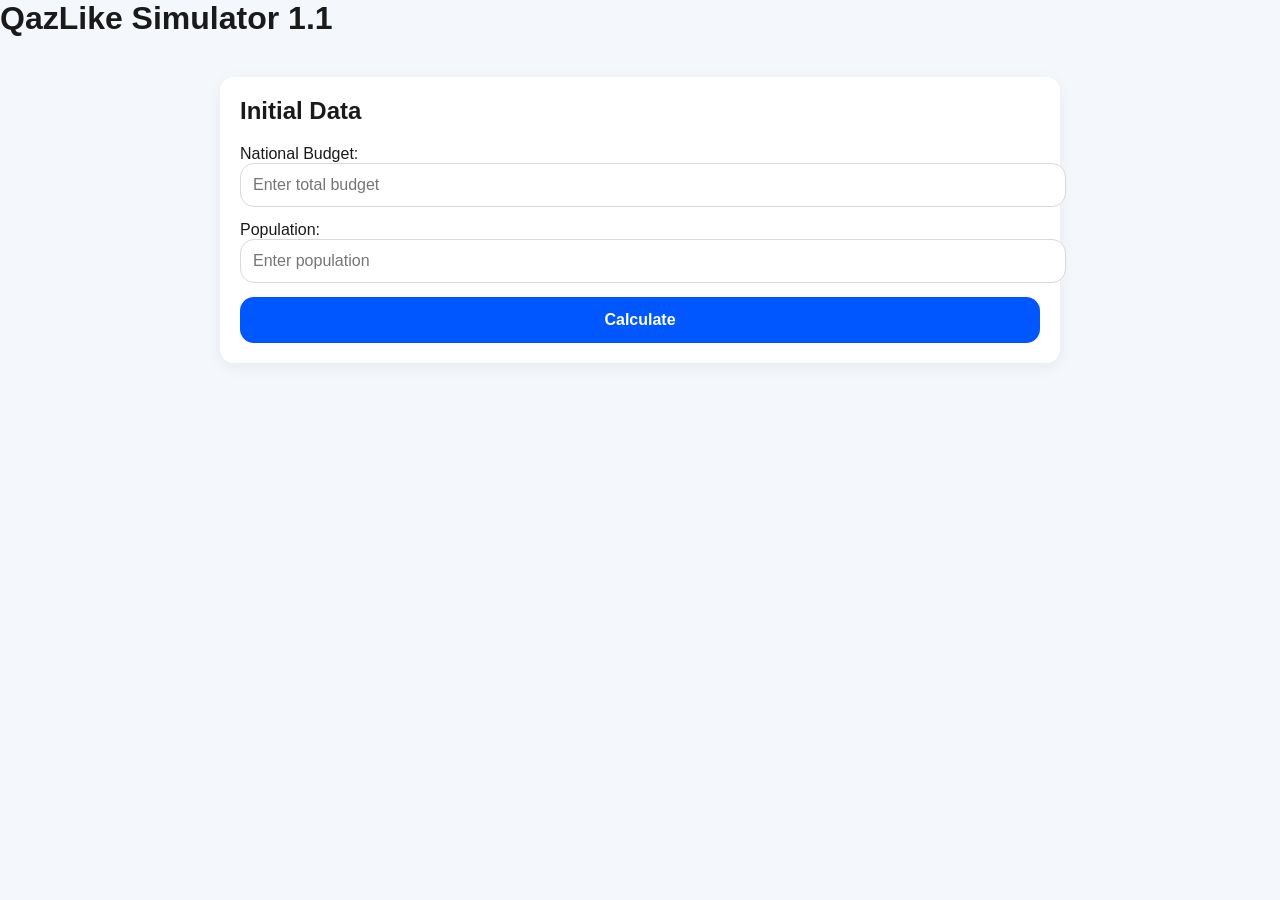
==== index.html @ 2d381cdc "Update index.html" ====
<!DOCTYPE html>
<html lang="en">
<head>
    <meta charset="UTF-8">
    <meta name="viewport" content="width=device-width, initial-scale=1.0">
    <title>QazLike Simulator 1.1</title>
    <link rel="stylesheet" href="style.css">
</head>
<body>

    <h1>QazLike Simulator 1.1</h1>

    <div class="container">
        <h2>Initial Data</h2>

        <label for="budget">National Budget:</label>
        <input type="number" id="budget" placeholder="Enter total budget">

        <label for="population">Population:</label>
        <input type="number" id="population" placeholder="Enter population">

        <button id="calculateBtn">Calculate</button>

        <div id="result"></div>
    </div>

    <script src="script.js"></script>
</body>
</html>
---- style.css ----
/* QazLike Simulator 1.0 — Base Styles */

:root {
  --bg: #f4f7fb;
  --white: #ffffff;
  --black: #1a1a1a;
  --primary: #0057ff;
  --primary-light: #e6eeff;
  --border: #d9d9d9;
  --radius: 14px;
  --transition: 0.25s ease;
  --font: "Inter", sans-serif;
}

body {
  margin: 0;
  padding: 0;
  font-family: var(--font);
  background: var(--bg);
  color: var(--black);
}

.container {
  max-width: 800px;
  margin: 40px auto;
  padding: 20px;
  background: var(--white);
  border-radius: var(--radius);
  box-shadow: 0 4px 16px rgba(0,0,0,0.06);
}

h1, h2, h3 {
  margin-top: 0;
  font-weight: 700;
}

input {
  width: 100%;
  padding: 12px;
  border: 1px solid var(--border);
  border-radius: var(--radius);
  font-size: 16px;
  margin-bottom: 14px;
  transition: var(--transition);
}

input:focus {
  border-color: var(--primary);
  outline: none;
  background: var(--primary-light);
}

button {
  width: 100%;
  padding: 14px;
  border: none;
  border-radius: var(--radius);
  background: var(--primary);
  color: white;
  font-size: 16px;
  font-weight: 600;
  cursor: pointer;
  transition: var(--transition);
}

button:hover {
  opacity: 0.85;
}

.section {
  margin-top: 30px;
  padding: 20px;
  border-radius: var(--radius);
  background: var(--white);
  border: 1px solid var(--border);
}

.progress-bar {
  width: 100%;
  height: 14px;
  background: var(--primary-light);
  border-radius: 10px;
  overflow: hidden;
  margin: 12px 0;
}

.progress-fill {
  height: 100%;
  width: 0%;
  background: var(--primary);
  transition: width 0.4s ease;
}

.hidden {
  display: none;
}
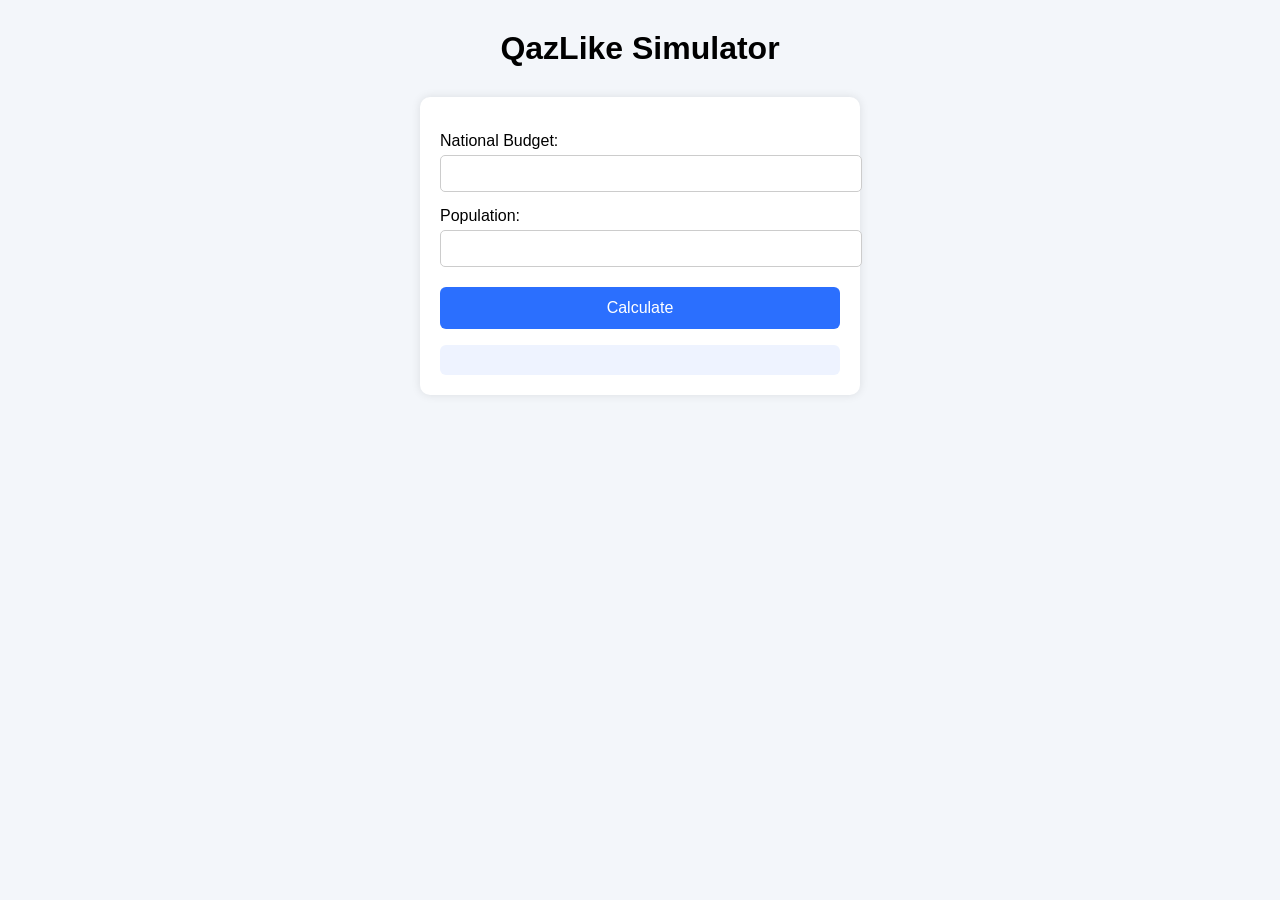
==== commit a33e8383: "Update index.html" ====
--- a/index.html
+++ b/index.html
@@ -1,29 +1,13 @@
 <!DOCTYPE html>
 <html lang="en">
-<head>
-    <meta charset="UTF-8">
-    <meta name="viewport" content="width=device-width, initial-scale=1.0">
-    <title>QazLike Simulator 1.1</title>
-    <link rel="stylesheet" href="style.css">
-</head>
-<body>
-
-    <h1>QazLike Simulator 1.1</h1>
-
-    <div class="container">
-        <h2>Initial Data</h2>
-
-        <label for="budget">National Budget:</label>
-        <input type="number" id="budget" placeholder="Enter total budget">
-
-        <label for="population">Population:</label>
-        <input type="number" id="population" placeholder="Enter population">
-
-        <button id="calculateBtn">Calculate</button>
-
-        <div id="result"></div>
-    </div>
-
-    <script src="script.js"></script>
-</body>
-</html>
+<head><meta charset="utf-8"><meta name="viewport" content="width=device-width,initial-scale=1"><title>QazLike Simulator</title>
+<link rel="stylesheet" href="style.css"></head><body>
+<h1>QazLike Simulator</h1>
+<div class="container">
+  <label>National Budget:<input id="budget" type="number"></label>
+  <label>Population:<input id="population" type="number"></label>
+  <button id="calculateBtn">Calculate</button>
+  <div id="result" style="display:block;margin-top:16px"></div>
+</div>
+<script src="script.js"></script>
+</body></html>
--- a/style.css
+++ b/style.css
@@ -1,96 +1,57 @@
-/* QazLike Simulator 1.0 — Base Styles */
-
-:root {
-  --bg: #f4f7fb;
-  --white: #ffffff;
-  --black: #1a1a1a;
-  --primary: #0057ff;
-  --primary-light: #e6eeff;
-  --border: #d9d9d9;
-  --radius: 14px;
-  --transition: 0.25s ease;
-  --font: "Inter", sans-serif;
+body {
+    font-family: Arial, sans-serif;
+    background: #f3f6fa;
+    margin: 0;
+    padding: 0;
 }
 
-body {
-  margin: 0;
-  padding: 0;
-  font-family: var(--font);
-  background: var(--bg);
-  color: var(--black);
+h1 {
+    text-align: center;
+    margin-top: 30px;
 }
 
 .container {
-  max-width: 800px;
-  margin: 40px auto;
-  padding: 20px;
-  background: var(--white);
-  border-radius: var(--radius);
-  box-shadow: 0 4px 16px rgba(0,0,0,0.06);
+    width: 400px;
+    margin: 30px auto;
+    padding: 20px;
+    background: white;
+    border-radius: 10px;
+    box-shadow: 0 0 10px rgba(0,0,0,0.1);
 }
 
-h1, h2, h3 {
-  margin-top: 0;
-  font-weight: 700;
+label {
+    display: block;
+    margin-top: 15px;
 }
 
 input {
-  width: 100%;
-  padding: 12px;
-  border: 1px solid var(--border);
-  border-radius: var(--radius);
-  font-size: 16px;
-  margin-bottom: 14px;
-  transition: var(--transition);
-}
-
-input:focus {
-  border-color: var(--primary);
-  outline: none;
-  background: var(--primary-light);
+    width: 100%;
+    padding: 10px;
+    margin-top: 5px;
+    border-radius: 5px;
+    border: 1px solid #ccc;
 }
 
 button {
-  width: 100%;
-  padding: 14px;
-  border: none;
-  border-radius: var(--radius);
-  background: var(--primary);
-  color: white;
-  font-size: 16px;
-  font-weight: 600;
-  cursor: pointer;
-  transition: var(--transition);
+    width: 100%;
+    padding: 12px;
+    background: #2b6ffe;
+    color: white;
+    border: none;
+    border-radius: 6px;
+    margin-top: 20px;
+    cursor: pointer;
+    font-size: 16px;
 }
 
 button:hover {
-  opacity: 0.85;
+    background: #1f54c7;
 }
 
-.section {
-  margin-top: 30px;
-  padding: 20px;
-  border-radius: var(--radius);
-  background: var(--white);
-  border: 1px solid var(--border);
+#result {
+    margin-top: 25px;
+    padding: 15px;
+    background: #eef3ff;
+    border-radius: 6px;
+    display: none;
 }
-
-.progress-bar {
-  width: 100%;
-  height: 14px;
-  background: var(--primary-light);
-  border-radius: 10px;
-  overflow: hidden;
-  margin: 12px 0;
-}
-
-.progress-fill {
-  height: 100%;
-  width: 0%;
-  background: var(--primary);
-  transition: width 0.4s ease;
-}
-
-.hidden {
-  display: none;
-}
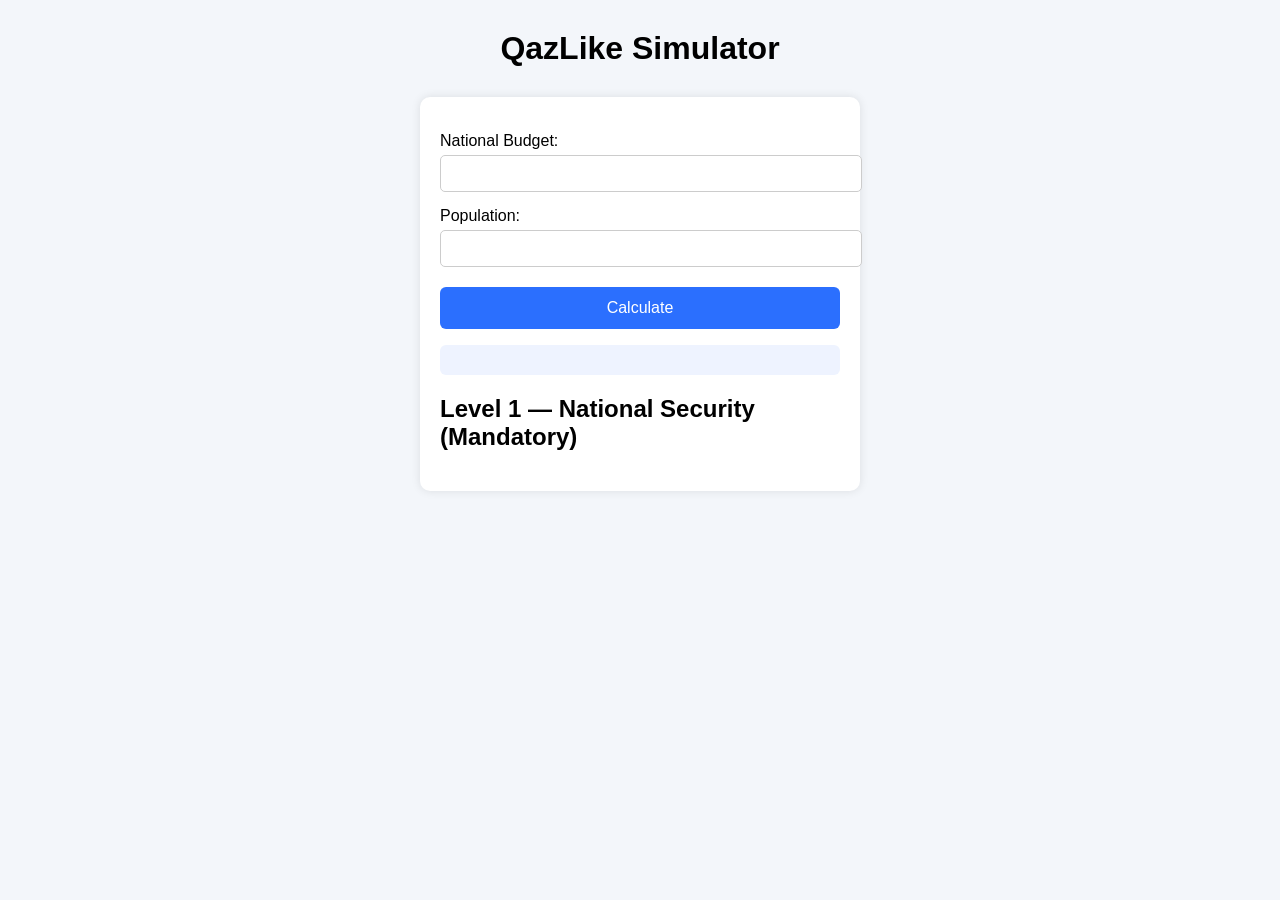
==== commit bc4e1f51: "Update index.html" ====
--- a/index.html
+++ b/index.html
@@ -8,6 +8,26 @@
   <label>Population:<input id="population" type="number"></label>
   <button id="calculateBtn">Calculate</button>
   <div id="result" style="display:block;margin-top:16px"></div>
+<!-- LEVEL 1 SECURITY -->
+<h2>Level 1 — National Security (Mandatory)</h2>
+
+<div id="level1" style="display:none; margin-top:20px; padding:15px; border:1px solid #888; border-radius:8px; background:#eef2f7;">
+
+    <p>Enter required spending for each sector:</p>
+
+    <label>Army: <input type="number" id="army" value="0"></label><br>
+    <label>Border Security: <input type="number" id="border" value="0"></label><br>
+    <label>Police: <input type="number" id="police" value="0"></label><br>
+    <label>Court System: <input type="number" id="courts" value="0"></label><br>
+    <label>Strategic Safety: <input type="number" id="safety" value="0"></label><br>
+    <label>Minimal Governance: <input type="number" id="gov" value="0"></label><br><br>
+
+    <button id="confirm-level1">Confirm Level 1</button>
+
+    <p id="level1-status" style="font-weight:bold; margin-top:10px;"></p>
+</div>
+
 </div>
 <script src="script.js"></script>
 </body></html>
+
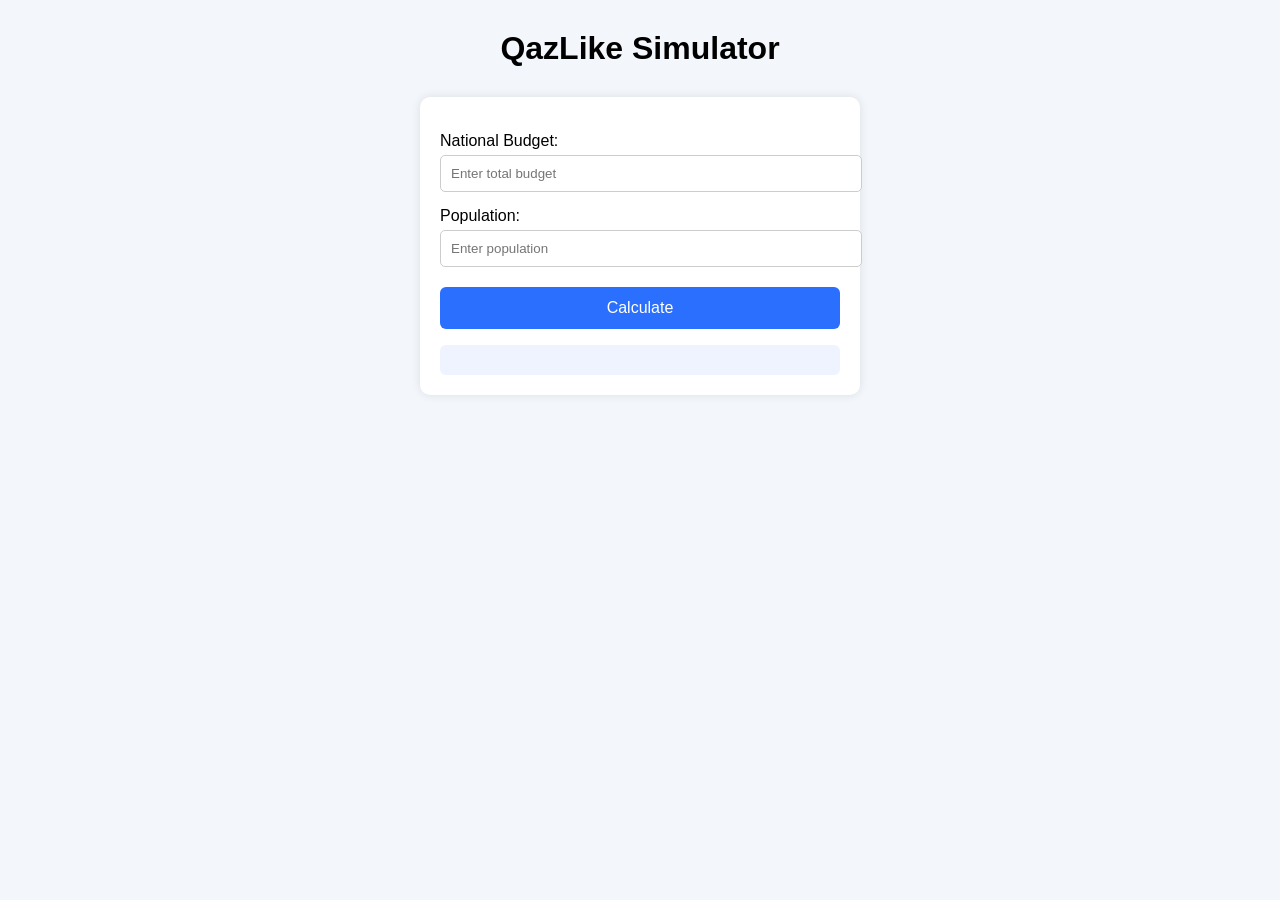
==== commit 7501a6e8: "Update index.html" ====
--- a/index.html
+++ b/index.html
@@ -1,33 +1,72 @@
 <!DOCTYPE html>
 <html lang="en">
-<head><meta charset="utf-8"><meta name="viewport" content="width=device-width,initial-scale=1"><title>QazLike Simulator</title>
-<link rel="stylesheet" href="style.css"></head><body>
+
+<head>
+    <meta charset="UTF-8">
+    <meta name="viewport" content="width=device-width, initial-scale=1.0">
+    <title>QazLike Simulator</title>
+    <link rel="stylesheet" href="style.css">
+</head>
+
+<body>
+
 <h1>QazLike Simulator</h1>
+
 <div class="container">
-  <label>National Budget:<input id="budget" type="number"></label>
-  <label>Population:<input id="population" type="number"></label>
-  <button id="calculateBtn">Calculate</button>
-  <div id="result" style="display:block;margin-top:16px"></div>
-<!-- LEVEL 1 SECURITY -->
-<h2>Level 1 — National Security (Mandatory)</h2>
 
-<div id="level1" style="display:none; margin-top:20px; padding:15px; border:1px solid #888; border-radius:8px; background:#eef2f7;">
+    <!-- INITIAL INPUT -->
+    <label>National Budget:
+        <input id="budget" type="number" placeholder="Enter total budget">
+    </label>
 
-    <p>Enter required spending for each sector:</p>
+    <label>Population:
+        <input id="population" type="number" placeholder="Enter population">
+    </label>
 
-    <label>Army: <input type="number" id="army" value="0"></label><br>
-    <label>Border Security: <input type="number" id="border" value="0"></label><br>
-    <label>Police: <input type="number" id="police" value="0"></label><br>
-    <label>Court System: <input type="number" id="courts" value="0"></label><br>
-    <label>Strategic Safety: <input type="number" id="safety" value="0"></label><br>
-    <label>Minimal Governance: <input type="number" id="gov" value="0"></label><br><br>
+    <button id="calculateBtn">Calculate</button>
 
-    <button id="confirm-level1">Confirm Level 1</button>
+    <div id="result" style="margin-top:16px; display:block;"></div>
 
-    <p id="level1-status" style="font-weight:bold; margin-top:10px;"></p>
+
+    <!-- LEVEL 1 SECURITY (HIDDEN BY DEFAULT) -->
+    <div id="level1" style="display:none; margin-top:20px; padding:15px; border:1px solid #888; border-radius:8px; background:#eef2f7;">
+        <h2>Level 1 — National Security (Mandatory)</h2>
+
+        <p>Enter required spending for each sector:</p>
+
+        <label>Army:
+            <input type="number" id="army" value="0">
+        </label><br>
+
+        <label>Border Security:
+            <input type="number" id="border" value="0">
+        </label><br>
+
+        <label>Police:
+            <input type="number" id="police" value="0">
+        </label><br>
+
+        <label>Court System:
+            <input type="number" id="courts" value="0">
+        </label><br>
+
+        <label>Strategic Safety:
+            <input type="number" id="safety" value="0">
+        </label><br>
+
+        <label>Minimal Governance:
+            <input type="number" id="gov" value="0">
+        </label><br><br>
+
+        <button id="confirm-level1">Confirm Level 1</button>
+
+        <p id="level1-status" style="font-weight:bold; margin-top:10px;"></p>
+    </div>
+
 </div>
 
-</div>
+<!-- JS -->
 <script src="script.js"></script>
-</body></html>
 
+</body>
+</html>
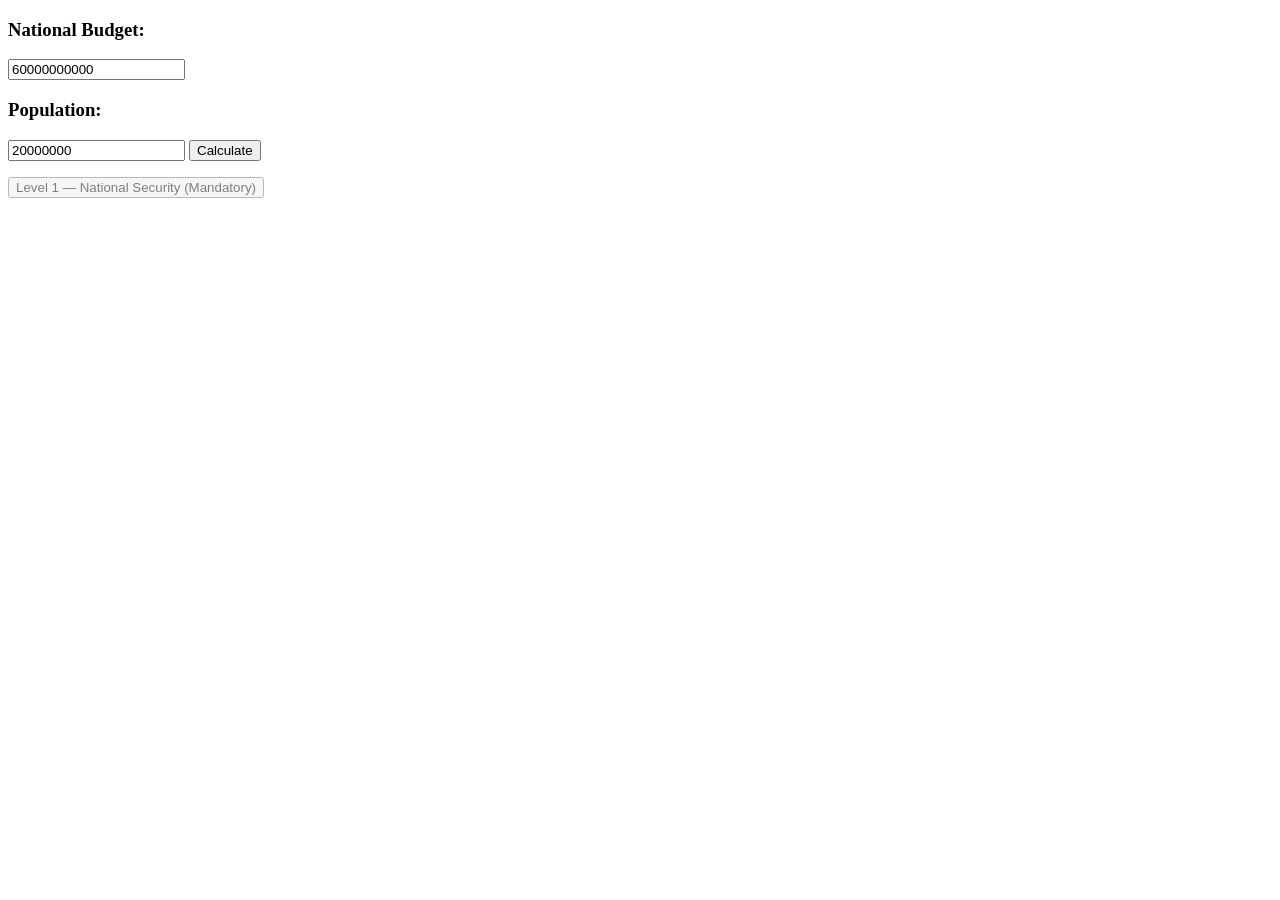
==== commit 24c0b42e: "Update index.html" ====
--- a/index.html
+++ b/index.html
@@ -1,72 +1,55 @@
 <!DOCTYPE html>
 <html lang="en">
-
 <head>
-    <meta charset="UTF-8">
-    <meta name="viewport" content="width=device-width, initial-scale=1.0">
-    <title>QazLike Simulator</title>
-    <link rel="stylesheet" href="style.css">
+<meta charset="UTF-8">
+<title>Budget Calculator</title>
+<style>
+  .hidden { display: none; }
+  .disabled {
+    opacity: 0.5;
+    pointer-events: none;
+  }
+</style>
 </head>
-
 <body>
 
-<h1>QazLike Simulator</h1>
+<h3>National Budget:</h3>
+<input id="budget" type="number" value="60000000000">
 
-<div class="container">
+<h3>Population:</h3>
+<input id="population" type="number" value="20000000">
 
-    <!-- INITIAL INPUT -->
-    <label>National Budget:
-        <input id="budget" type="number" placeholder="Enter total budget">
-    </label>
+<button id="calcBtn">Calculate</button>
 
-    <label>Population:
-        <input id="population" type="number" placeholder="Enter population">
-    </label>
+<p id="result"></p>
 
-    <button id="calculateBtn">Calculate</button>
+<button id="level1Btn" class="disabled">Level 1 — National Security (Mandatory)</button>
 
-    <div id="result" style="margin-top:16px; display:block;"></div>
-
-
-    <!-- LEVEL 1 SECURITY (HIDDEN BY DEFAULT) -->
-    <div id="level1" style="display:none; margin-top:20px; padding:15px; border:1px solid #888; border-radius:8px; background:#eef2f7;">
-        <h2>Level 1 — National Security (Mandatory)</h2>
-
-        <p>Enter required spending for each sector:</p>
-
-        <label>Army:
-            <input type="number" id="army" value="0">
-        </label><br>
-
-        <label>Border Security:
-            <input type="number" id="border" value="0">
-        </label><br>
-
-        <label>Police:
-            <input type="number" id="police" value="0">
-        </label><br>
-
-        <label>Court System:
-            <input type="number" id="courts" value="0">
-        </label><br>
-
-        <label>Strategic Safety:
-            <input type="number" id="safety" value="0">
-        </label><br>
-
-        <label>Minimal Governance:
-            <input type="number" id="gov" value="0">
-        </label><br><br>
-
-        <button id="confirm-level1">Confirm Level 1</button>
-
-        <p id="level1-status" style="font-weight:bold; margin-top:10px;"></p>
-    </div>
-
+<div id="level1Content" class="hidden">
+  <h3>Level 1 details</h3>
+  <p>Здесь будет продолжение для Level 1…</p>
 </div>
 
-<!-- JS -->
-<script src="script.js"></script>
+<script>
+document.getElementById("calcBtn").addEventListener("click", function () {
+    const budget = parseFloat(document.getElementById("budget").value);
+    const population = parseFloat(document.getElementById("population").value);
+
+    if (budget > 0 && population > 0) {
+        const result = (budget / population).toFixed(2);
+        document.getElementById("result").textContent = "Budget per citizen: " + result;
+
+        // Активируем Level 1 кнопку
+        const levelBtn = document.getElementById("level1Btn");
+        levelBtn.classList.remove("disabled");
+    }
+});
+
+document.getElementById("level1Btn").addEventListener("click", function () {
+    const content = document.getElementById("level1Content");
+    content.classList.toggle("hidden");
+});
+</script>
 
 </body>
 </html>
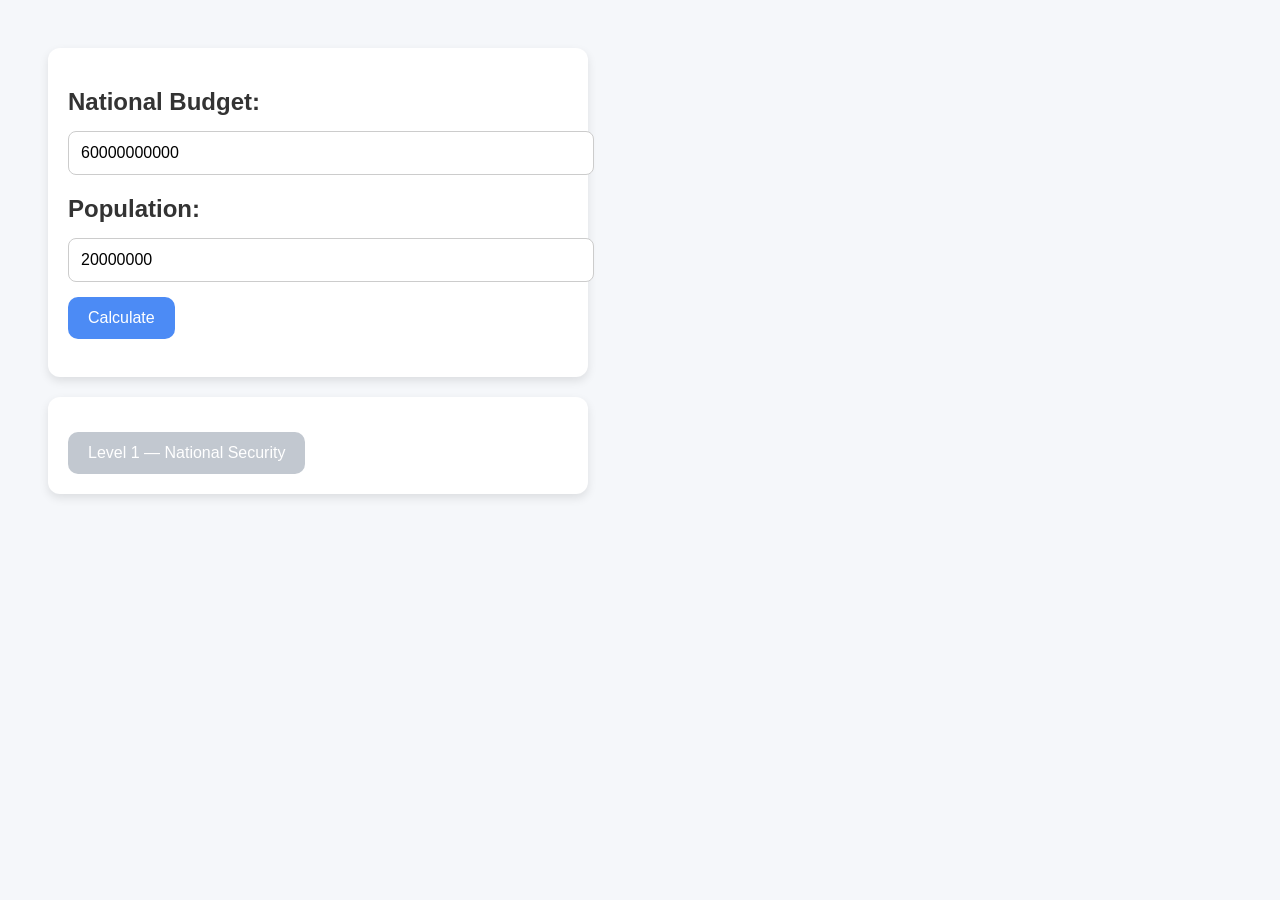
==== commit 5f92a262: "Update index.html" ====
--- a/index.html
+++ b/index.html
@@ -2,32 +2,106 @@
 <html lang="en">
 <head>
 <meta charset="UTF-8">
-<title>Budget Calculator</title>
+<title>Budget Levels</title>
+
 <style>
-  .hidden { display: none; }
-  .disabled {
-    opacity: 0.5;
-    pointer-events: none;
-  }
+    body {
+        font-family: Arial, sans-serif;
+        background: #f5f7fa;
+        padding: 40px;
+        color: #333;
+    }
+
+    h2 {
+        margin-bottom: 10px;
+        color: #333;
+    }
+
+    .card {
+        background: #fff;
+        padding: 20px;
+        margin-bottom: 20px;
+        border-radius: 12px;
+        box-shadow: 0 4px 10px rgba(0,0,0,0.1);
+        max-width: 500px;
+    }
+
+    input {
+        width: 100%;
+        padding: 12px;
+        font-size: 16px;
+        margin-top: 5px;
+        border-radius: 8px;
+        border: 1px solid #ccc;
+    }
+
+    button {
+        background: #4c8bf5;
+        color: white;
+        border: none;
+        padding: 12px 20px;
+        font-size: 16px;
+        border-radius: 10px;
+        cursor: pointer;
+        transition: 0.3s;
+        margin-top: 15px;
+    }
+
+    button:hover {
+        background: #3b72d8;
+    }
+
+    button.disabled {
+        background: #c2c8d0;
+        pointer-events: none;
+        cursor: not-allowed;
+    }
+
+    .hidden {
+        display: none;
+    }
+
+    .level-block {
+        padding: 15px;
+        background: #eef3ff;
+        border-radius: 8px;
+        margin-top: 10px;
+    }
 </style>
+
 </head>
 <body>
 
-<h3>National Budget:</h3>
-<input id="budget" type="number" value="60000000000">
+<div class="card">
+    <h2>National Budget:</h2>
+    <input id="budget" type="number" value="60000000000">
 
-<h3>Population:</h3>
-<input id="population" type="number" value="20000000">
+    <h2>Population:</h2>
+    <input id="population" type="number" value="20000000">
 
-<button id="calcBtn">Calculate</button>
+    <button id="calcBtn">Calculate</button>
 
-<p id="result"></p>
+    <p id="result" style="font-size: 18px; margin-top: 15px;"></p>
+</div>
 
-<button id="level1Btn" class="disabled">Level 1 — National Security (Mandatory)</button>
+<div class="card">
 
-<div id="level1Content" class="hidden">
-  <h3>Level 1 details</h3>
-  <p>Здесь будет продолжение для Level 1…</p>
+    <button id="level1Btn" class="disabled">Level 1 — National Security</button>
+    <div id="level1Content" class="hidden level-block">
+        <p>Здесь информация по Level 1…</p>
+        <button id="level2Btn" class="disabled">Open Level 2</button>
+    </div>
+
+    <div id="level2Content" class="hidden level-block">
+        <p>Здесь информация по Level 2…</p>
+        <button id="level3Btn" class="disabled">Open Level 3</button>
+    </div>
+
+    <div id="level3Content" class="hidden level-block">
+        <p>Здесь информация по Level 3…</p>
+        <p>✔ Все уровни открыты</p>
+    </div>
+
 </div>
 
 <script>
@@ -37,17 +111,26 @@
 
     if (budget > 0 && population > 0) {
         const result = (budget / population).toFixed(2);
-        document.getElementById("result").textContent = "Budget per citizen: " + result;
+        document.getElementById("result").textContent =
+            "Budget per citizen: " + result;
 
-        // Активируем Level 1 кнопку
-        const levelBtn = document.getElementById("level1Btn");
-        levelBtn.classList.remove("disabled");
+        // Активируем Level 1
+        document.getElementById("level1Btn").classList.remove("disabled");
     }
 });
 
 document.getElementById("level1Btn").addEventListener("click", function () {
-    const content = document.getElementById("level1Content");
-    content.classList.toggle("hidden");
+    document.getElementById("level1Content").classList.toggle("hidden");
+    document.getElementById("level2Btn").classList.remove("disabled");
+});
+
+document.getElementById("level2Btn").addEventListener("click", function () {
+    document.getElementById("level2Content").classList.toggle("hidden");
+    document.getElementById("level3Btn").classList.remove("disabled");
+});
+
+document.getElementById("level3Btn").addEventListener("click", function () {
+    document.getElementById("level3Content").classList.toggle("hidden");
 });
 </script>
 
